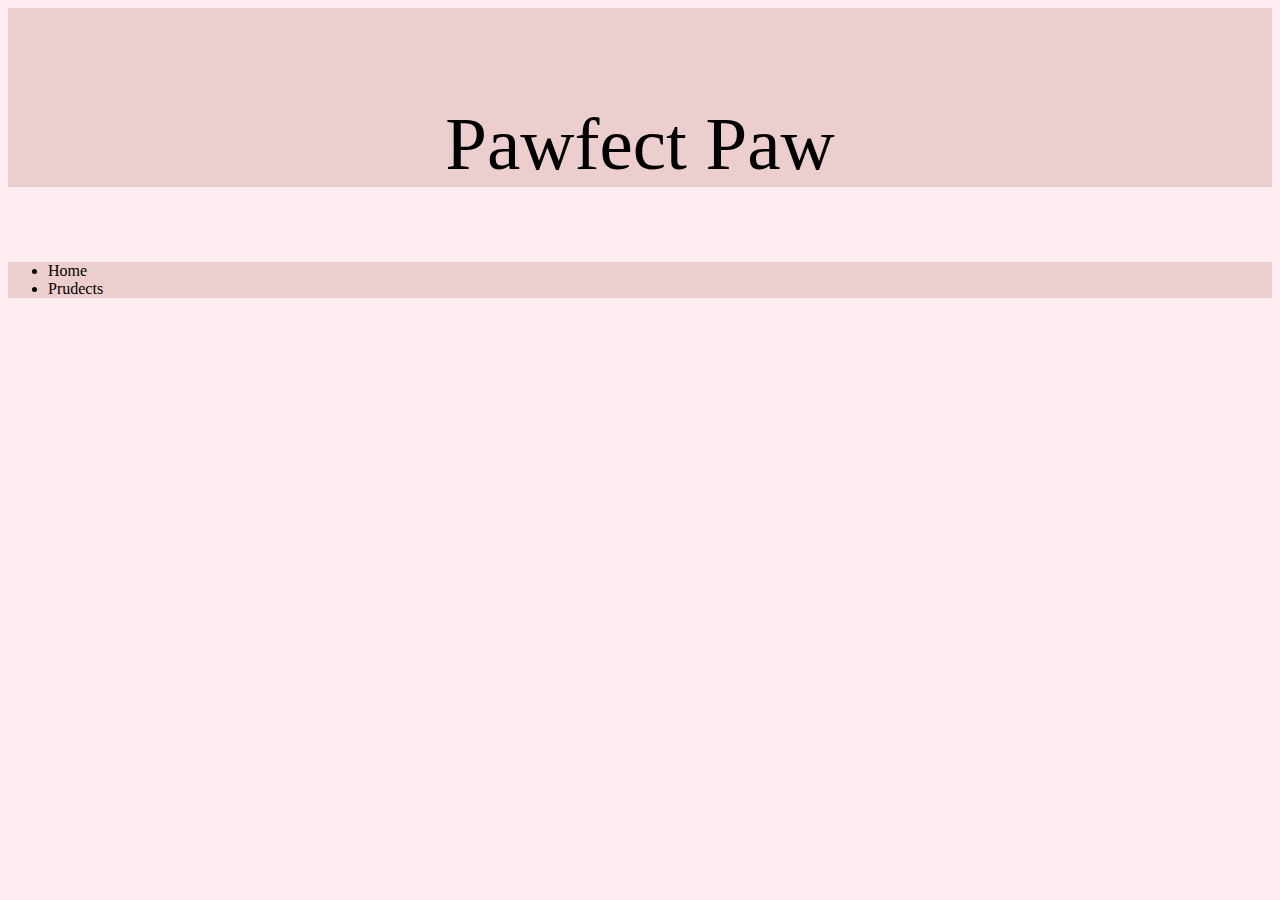
==== index.html @ 4dc2dc99 "Add files via upload" ====
<!DOCTYPE html>
<html lang="en">
<head>
    <meta charset="UTF-8">
    <meta name="viewport" content="width=device-width, initial-scale=1.0">
    <title>Pawfect Paw</title>
</head>
<body>
    <nav>
        <img src="arrow.png" alt="">
        <!--<button class="upper" style="content: \2190;">back</button>-->
        <p>Pawfect Paw</p>
        <!--<button class="upper">Profile</button>-->
    </nav>
    
    
    
    
    
    <nav>
        <ul>
            <li>Home</li>
            <li>Prudects</li>
        </ul>
    </nav>

    <style>
        body{
            background-color: rgb(255, 237, 241);
        }

        nav{
            background-color: #E9C8C8d9;

        }

        .upper{
            display: inline-table;
            font-size: 20px;
        }
        .upper:hover{
            cursor: pointer;
        }

        p{
            font-size: 75px;
            text-align: center;
        }

    </style>

</body>
</html>
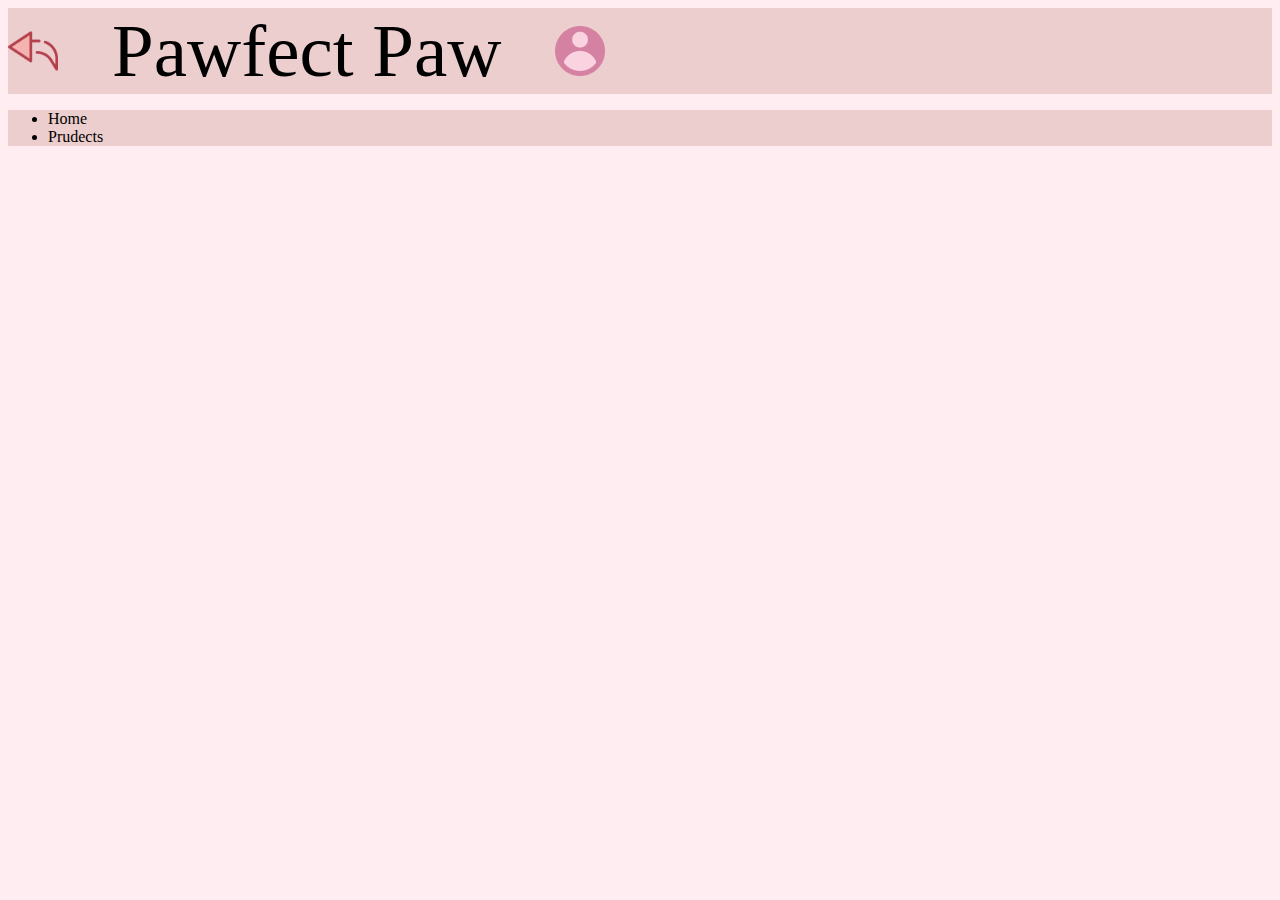
==== commit d63fa37c: "Add files via upload" ====
--- a/index.html
+++ b/index.html
@@ -7,10 +7,9 @@
 </head>
 <body>
     <nav>
-        <img src="arrow.png" alt="">
-        <!--<button class="upper" style="content: \2190;">back</button>-->
+        <img src="pics/arrow.png" alt="Back Arrow" class="upper">
         <p>Pawfect Paw</p>
-        <!--<button class="upper">Profile</button>-->
+        <img src="pics/profilePic.png" alt="Profile Picture">
     </nav>
     
     
@@ -26,12 +25,22 @@
 
     <style>
         body{
-            background-color: rgb(255, 237, 241);
+            background-color: #ffedf1;
         }
 
         nav{
             background-color: #E9C8C8d9;
+        }
+        
+        p{
+            font-size: 75px;
+            display: inline;
+            padding: 50px;
+        }
 
+        img{
+            height: 50px;
+            display: inline;
         }
 
         .upper{
@@ -42,10 +51,6 @@
             cursor: pointer;
         }
 
-        p{
-            font-size: 75px;
-            text-align: center;
-        }
 
     </style>
 
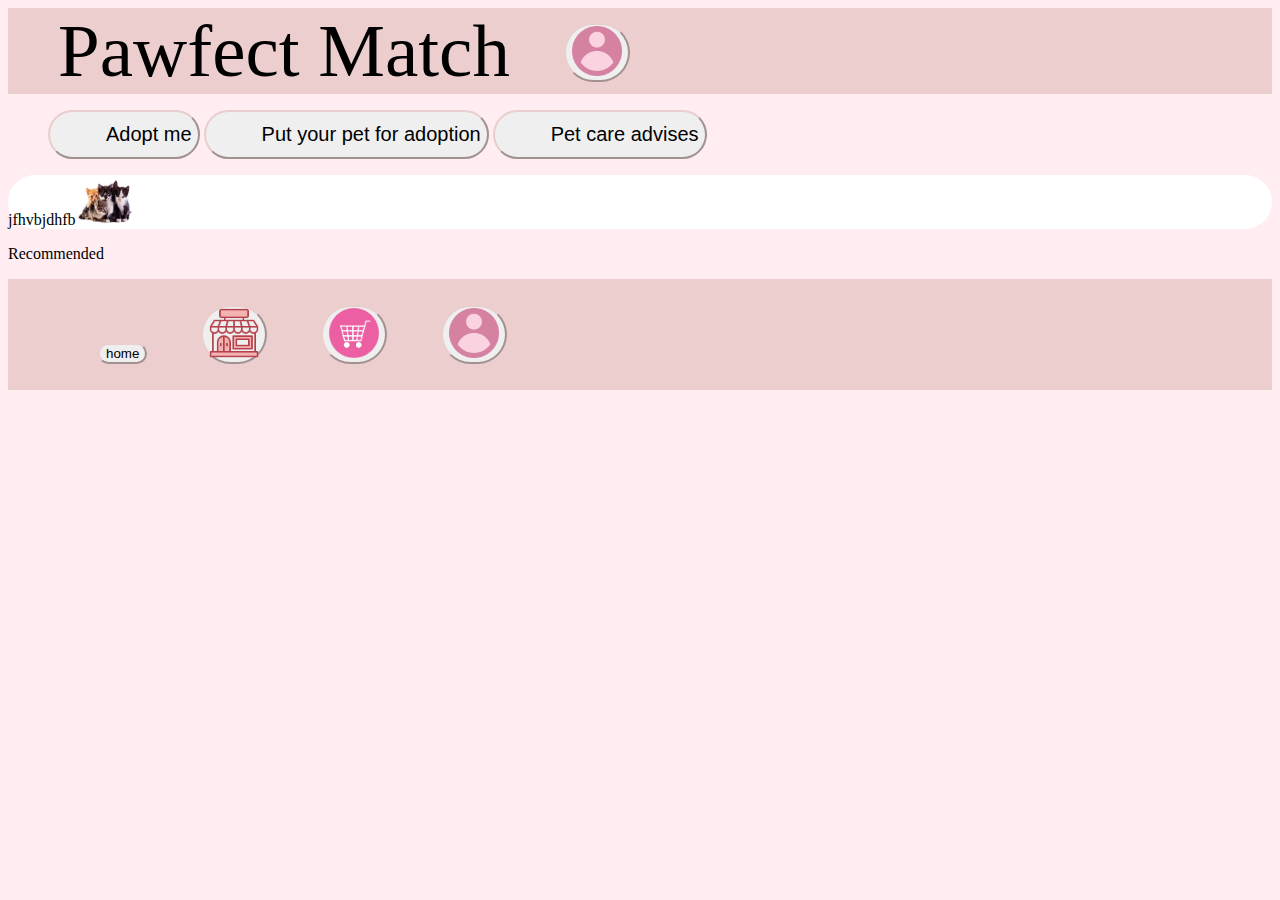
==== commit 5eb7b105: "Update index.html" ====
--- a/index.html
+++ b/index.html
@@ -3,25 +3,42 @@
 <head>
     <meta charset="UTF-8">
     <meta name="viewport" content="width=device-width, initial-scale=1.0">
-    <title>Pawfect Paw</title>
+    <title>Pawfect Match </title>
 </head>
 <body>
-    <nav>
-        <img src="pics/arrow.png" alt="Back Arrow" class="upper">
-        <p>Pawfect Paw</p>
-        <img src="pics/profilePic.png" alt="Profile Picture">
+
+    <!-- UPPER NAV BAR -->
+    <nav class="topNav">
+        <!--<button><img src="pics/arrow.png" alt="Back Arrow" class="upper"></button>-->
+        <p id="title">Pawfect Match</p>
+        <button><img src="pics/profilePic.png" alt="Profile Picture" class="upper"></button>
     </nav>
     
+    <!-- MIDDLE CONTENT -->
+    <div id="cont">
+        <ul>
+            <a href=""><button><li>Adopt me </li></button></a>
+            <a href=""><button><li>Put your pet for adoption</li></button></a>
+            <a href="index/petCare.html"><button><li>Pet care advises</li></button></a>
+        </ul>
+    </div>
+
+    <div id="rec">
+        <div id="card">jfhvbjdhfb<img src="pics/pets.png" alt="Kittens" height="00px" width="60px"></div>
+        <p>Recommended</p>
+    </div>
     
-    
-    
-    
-    <nav>
+    <!-- BOTTOM NAV BAR-->
+    <nav class="bottomNav">
         <ul>
-            <li>Home</li>
-            <li>Prudects</li>
+            <li><button><link rel="stylesheet" href="index.html">home</button></li>
+            <li><button><img src="pics/store.png" alt="Product store"></button></li>
+            <li><button><img src="pics/cart.png" alt="Shooping cart"></button></li>
+            <li><button><img src="pics/profilePic.png" alt="Profile picture"></button></li>
         </ul>
     </nav>
+
+
 
     <style>
         body{
@@ -30,9 +47,20 @@
 
         nav{
             background-color: #E9C8C8d9;
+            align-content: center;
+            
         }
         
-        p{
+        #card{
+            background-color: white;
+            border-radius: 50px;
+        }
+
+        img.card{
+            height: 1\00px;
+        }
+
+        #title{
             font-size: 75px;
             display: inline;
             padding: 50px;
@@ -47,12 +75,27 @@
             display: inline-table;
             font-size: 20px;
         }
-        .upper:hover{
+
+        li{
+            display: inline-table;
+            font-size: 20px;
+            padding-left: 50px;
+            margin-top: 10px;
+            margin-bottom: 10px;
+        }
+
+        button{
+            border-radius: 40px;
+            border-color: #E9C8C8d9;
+        }
+
+        button:hover{
             cursor: pointer;
         }
 
+       
 
     </style>
 
 </body>
-</html>+</html>
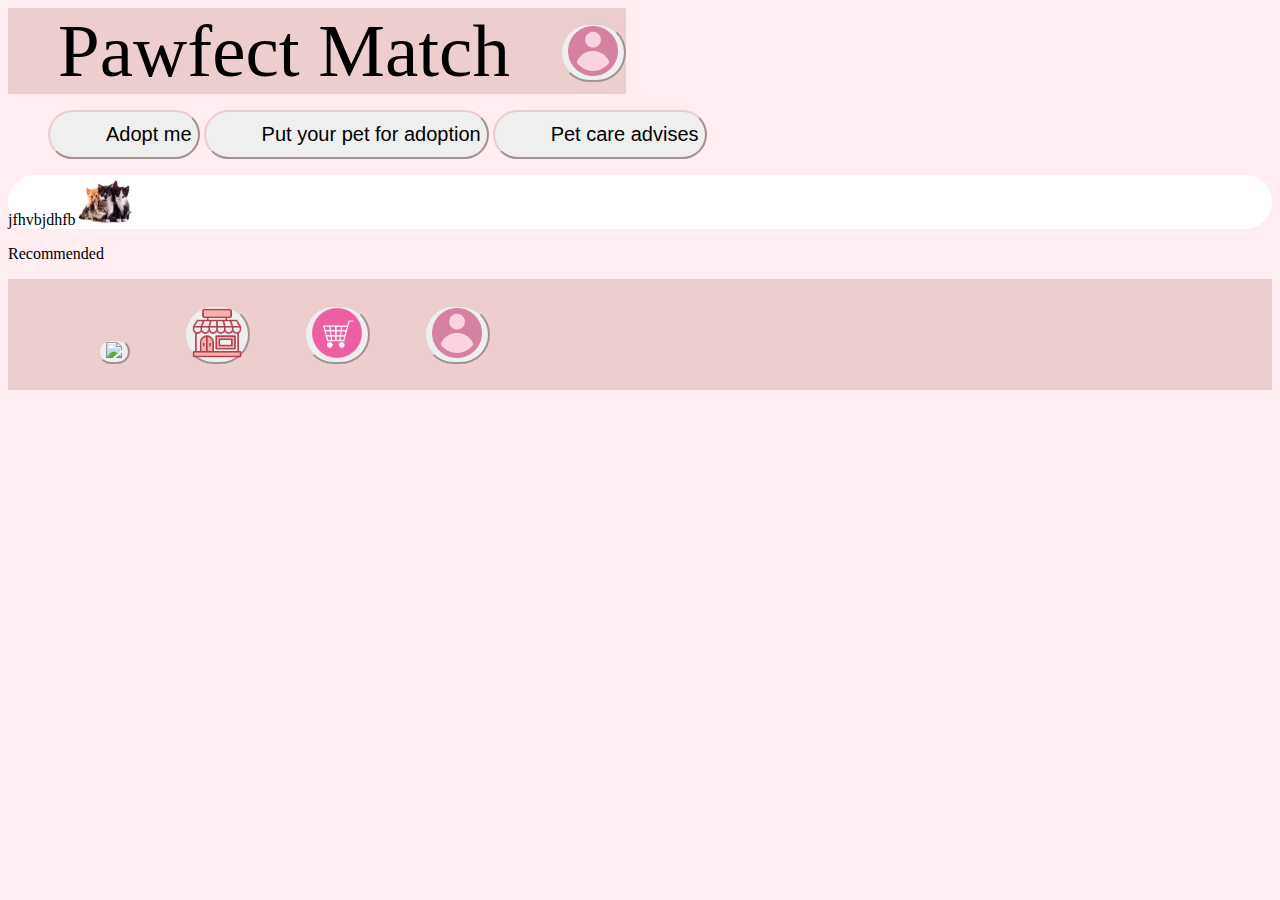
==== commit 10ec9ade: "Update index.html" ====
--- a/index.html
+++ b/index.html
@@ -9,16 +9,15 @@
 
     <!-- UPPER NAV BAR -->
     <nav class="topNav">
-        <!--<button><img src="pics/arrow.png" alt="Back Arrow" class="upper"></button>-->
         <p id="title">Pawfect Match</p>
-        <button><img src="pics/profilePic.png" alt="Profile Picture" class="upper"></button>
+        <a href="/index/signup.html"><button><img src="pics/profilePic.png" alt="Profile Picture" class="upper"></button></a>
     </nav>
     
     <!-- MIDDLE CONTENT -->
     <div id="cont">
         <ul>
-            <a href=""><button><li>Adopt me </li></button></a>
-            <a href=""><button><li>Put your pet for adoption</li></button></a>
+            <button><li>Adopt me </li></button>
+            <a href="index/putForAdoption.html"><button><li>Put your pet for adoption</li></button></a>
             <a href="index/petCare.html"><button><li>Pet care advises</li></button></a>
         </ul>
     </div>
@@ -31,10 +30,10 @@
     <!-- BOTTOM NAV BAR-->
     <nav class="bottomNav">
         <ul>
-            <li><button><link rel="stylesheet" href="index.html">home</button></li>
+            <li><a href="index.html"><button><img src="/pics/home.png"><link rel="stylesheet" href="index.html"></button></a></li>
             <li><button><img src="pics/store.png" alt="Product store"></button></li>
             <li><button><img src="pics/cart.png" alt="Shooping cart"></button></li>
-            <li><button><img src="pics/profilePic.png" alt="Profile picture"></button></li>
+            <li><a href="/index/signup.html"><button><img src="pics/profilePic.png" alt="Profile Picture"></button></a></li>
         </ul>
     </nav>
 
@@ -57,7 +56,7 @@
         }
 
         img.card{
-            height: 1\00px;
+            height: 100px;
         }
 
         #title{
@@ -71,7 +70,7 @@
             display: inline;
         }
 
-        .upper{
+        .topNav{
             display: inline-table;
             font-size: 20px;
         }
@@ -92,9 +91,7 @@
         button:hover{
             cursor: pointer;
         }
-
-       
-
+    
     </style>
 
 </body>
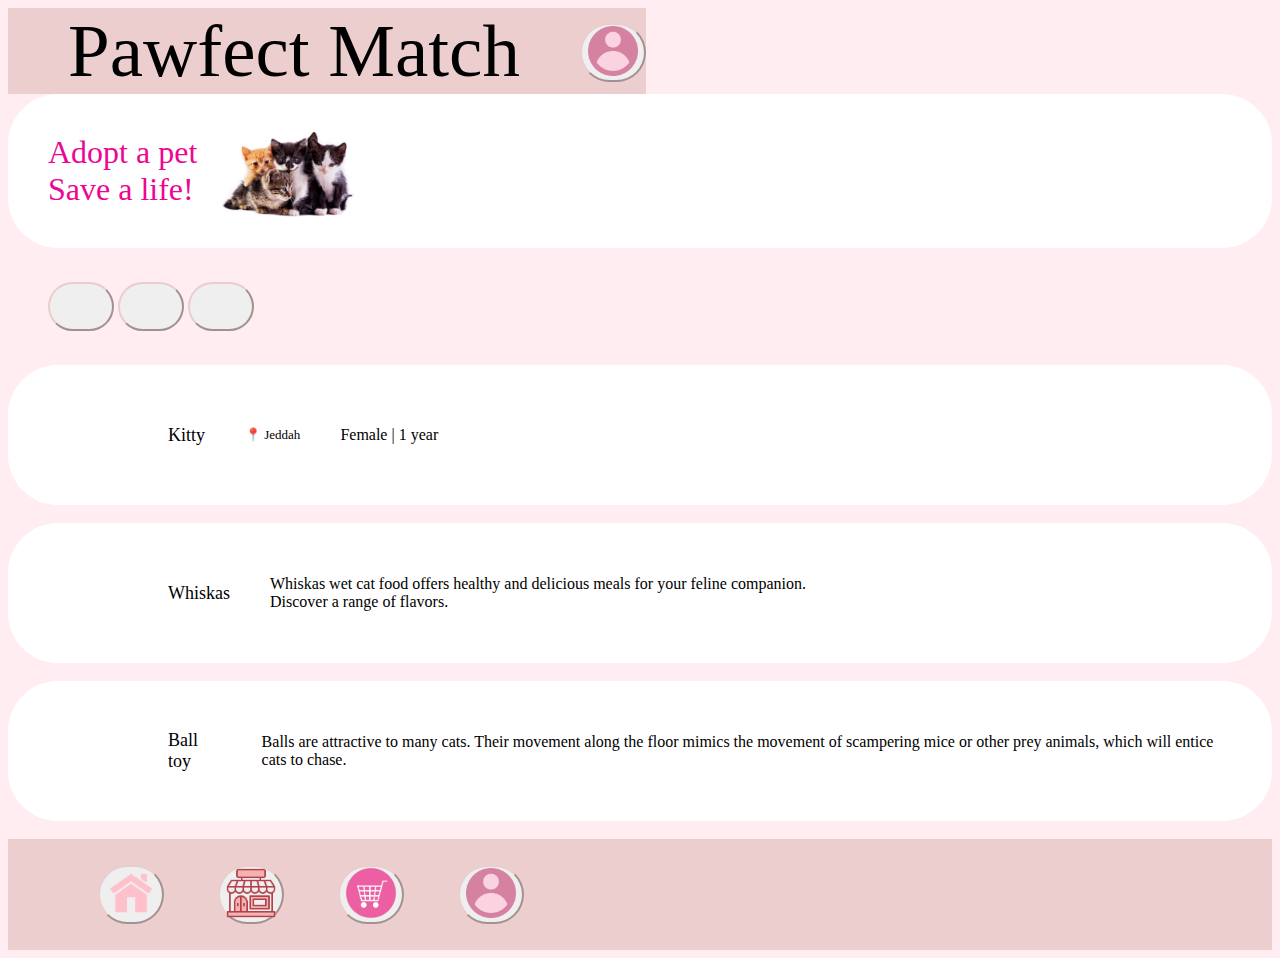
==== commit 06af107f: "Update index.html" ====
--- a/index.html
+++ b/index.html
@@ -14,18 +14,49 @@
     </nav>
     
     <!-- MIDDLE CONTENT -->
-    <div id="cont">
+    <div id="middle">
+
+        <div class="card">
+            <p style="color: #EC0793;">Adopt a pet<br>Save a life!</p>
+            <img src="/pics/pets.png" alt="">
+        </div>
+<br>
+
         <ul>
-            <button><li>Adopt me </li></button>
-            <a href="index/putForAdoption.html"><button><li>Put your pet for adoption</li></button></a>
-            <a href="index/petCare.html"><button><li>Pet care advises</li></button></a>
+            <button><li><img src="/pics/adopt.png" alt=""></li></button>
+            <a href="index/putForAdoption.html"><button><li><img src="/pics/care.png" alt=""></li></button></a>
+            <a href="index/petCare.html"><button><li><img src="/pics/add.png" alt=""></li></button></a>
         </ul>
+
+<br>
+
+        <div class="card">
+            <img src="/pics/cat.jpg" alt="">
+            <p style="font-size: large;">Kitty</p>
+            <p style="font-size: small;">📍 Jeddah</p>
+            <p style="font-size: medium;">Female | 1 year</p>
+        </div>
+        
+        <br>
+        
+        <div class="card">
+            <img src="/pics/whiskas.jpg" alt="">
+            <p style="font-size: large;">Whiskas</p>
+            <p style="font-size: medium;">Whiskas wet cat food offers healthy and delicious meals for your feline companion.<br>Discover a range of flavors.</p>
+        </div>
+        
+        <br>
+        
+        <div class="card">
+            <img src="/pics/toy.jpg" alt="">
+            <p style="font-size: large;">Ball toy</p>
+            <p style="font-size: medium;">Balls are attractive to many cats. Their movement along the floor mimics the movement of scampering mice or other prey animals, which will entice cats to chase.</p>
+        </div>
+
+        <br>
     </div>
 
-    <div id="rec">
-        <div id="card">jfhvbjdhfb<img src="pics/pets.png" alt="Kittens" height="00px" width="60px"></div>
-        <p>Recommended</p>
-    </div>
+
     
     <!-- BOTTOM NAV BAR-->
     <nav class="bottomNav">
@@ -47,16 +78,27 @@
         nav{
             background-color: #E9C8C8d9;
             align-content: center;
-            
+            width: auto;
         }
         
-        #card{
+        .card{
             background-color: white;
             border-radius: 50px;
+            display: flex;
+            align-items: center;
+            padding: 20px;
         }
 
-        img.card{
+        .card img{
             height: 100px;
+            width: auto;
+            margin-right: 120px;
+        }
+
+        p{
+            margin: 10px;
+            padding: 10px;
+            font-size: xx-large;
         }
 
         #title{
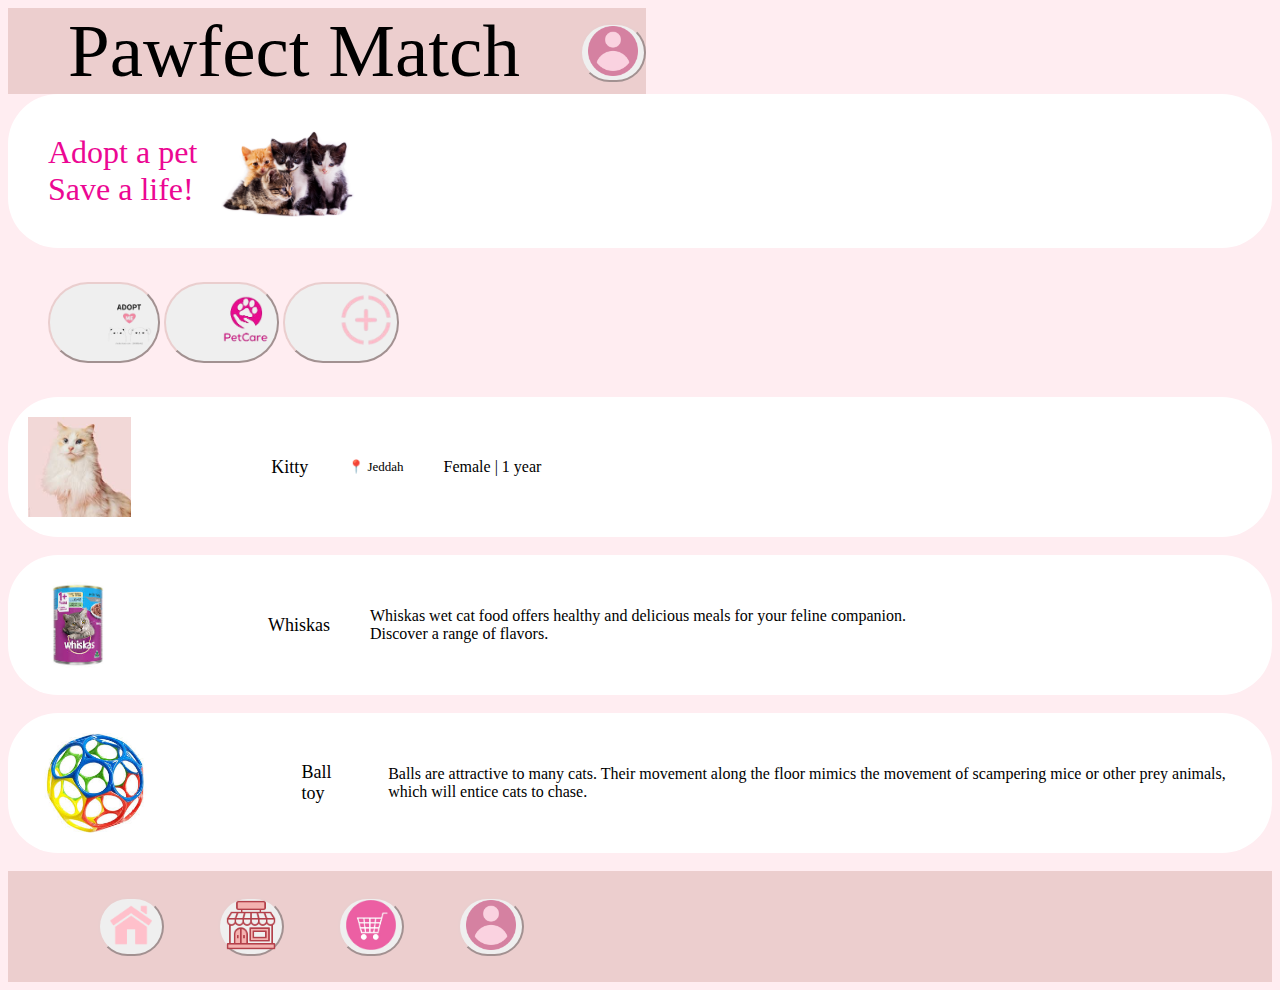
==== commit a21992fd: "Update index.html" ====
--- a/index.html
+++ b/index.html
@@ -3,6 +3,7 @@
 <head>
     <meta charset="UTF-8">
     <meta name="viewport" content="width=device-width, initial-scale=1.0">
+      <link rel="icon" type="icon" href="/pics/logo.jpg">
     <title>Pawfect Match </title>
 </head>
 <body>
